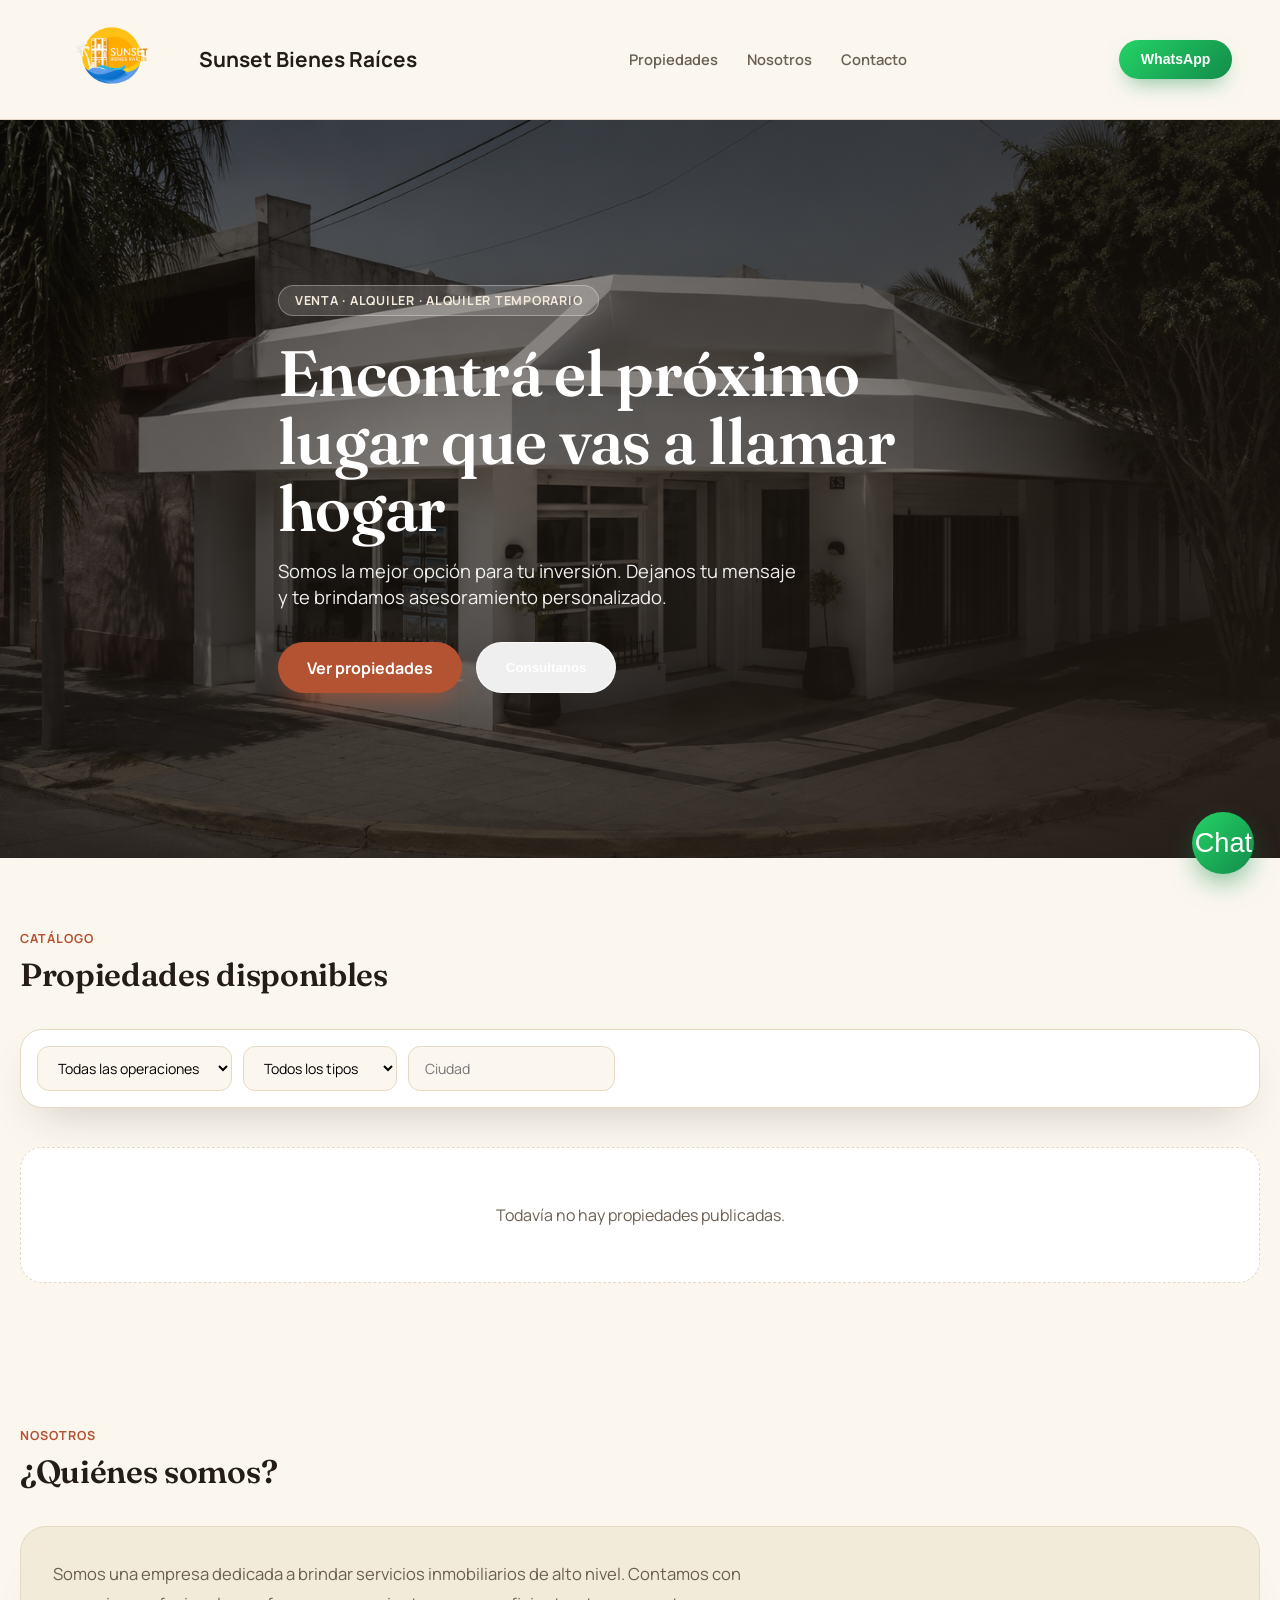
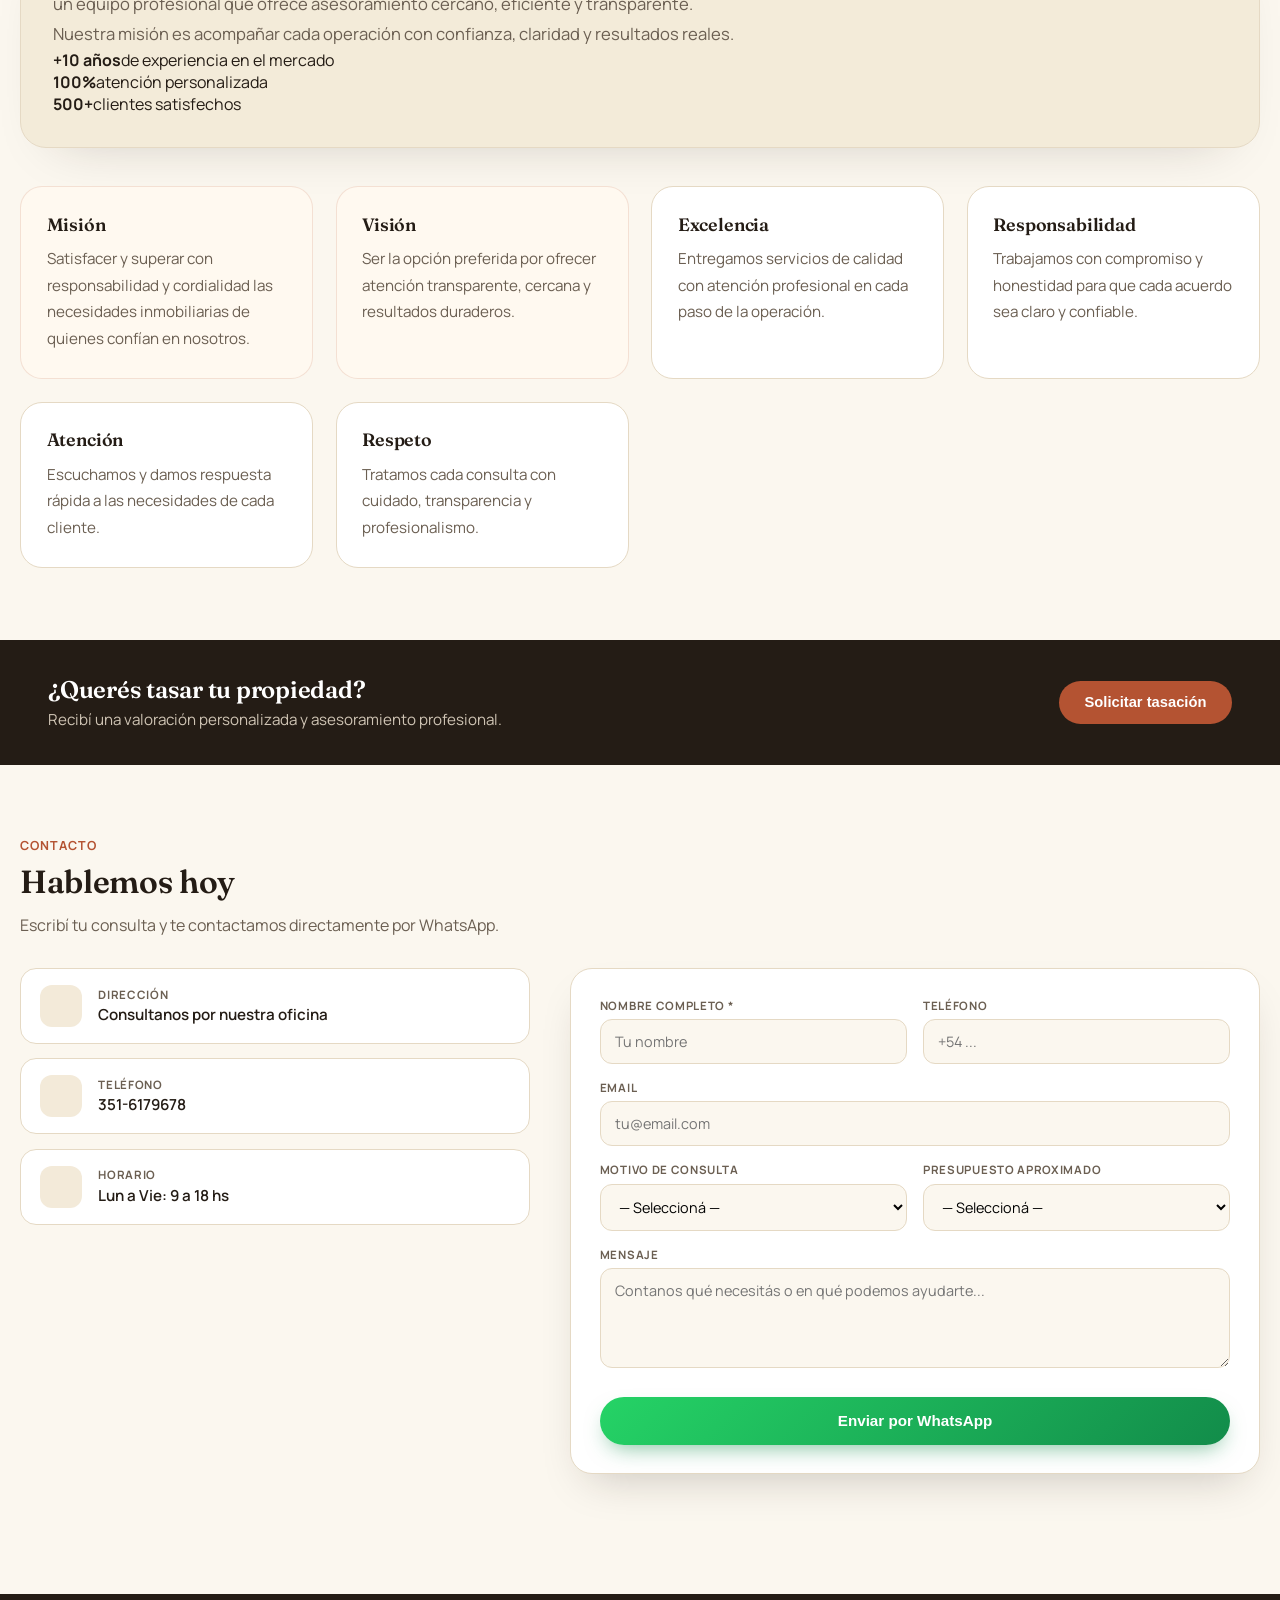
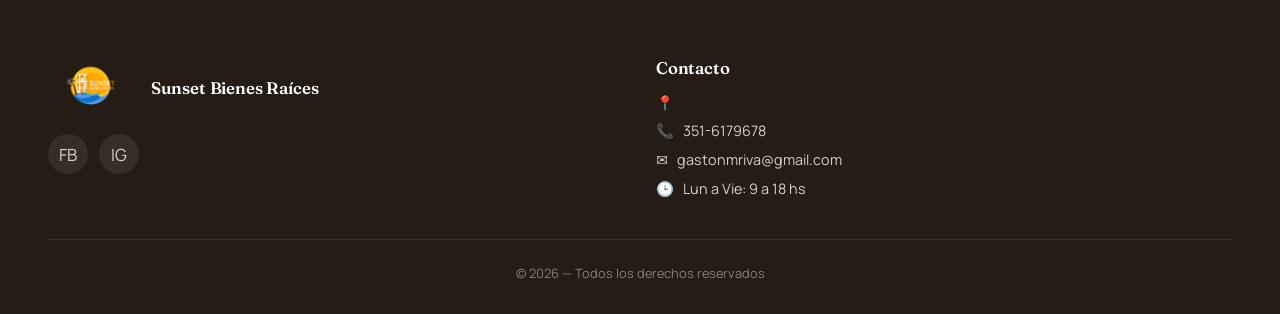
==== sitio-web.html @ fa3ca887 "feat: CRM inmobiliario completo - Sistema Ocampos Co-Authored-By: Claude Sonnet 4.6 <noreply@anthrop" ====
<!DOCTYPE html>
<html lang="es">
<head>
<meta charset="UTF-8">
<meta name="viewport" content="width=device-width, initial-scale=1.0">
<title>Inmobiliaria</title>
<link rel="preconnect" href="https://fonts.googleapis.com">
<link href="https://fonts.googleapis.com/css2?family=Fraunces:opsz,wght@9..144,500;9..144,600;9..144,700&family=Manrope:wght@400;500;600;700;800&display=swap" rel="stylesheet">
<style>
  :root {
    --clay: #b45332;
    --clay-dark: #8f3e23;
    --sand: #f3ead9;
    --sand-deep: #e7d9bf;
    --ink: #241c15;
    --ink-soft: #6b5f52;
    --line: #e5d9c4;
    --bg: #fbf7ef;
    --surface: #ffffff;
    --olive: #556b4f;
    --r: 22px;
    --shadow: 0 20px 45px -20px rgba(36,28,21,.25);
  }
  * { box-sizing: border-box; }
  body { margin: 0; font-family: 'Manrope', system-ui, sans-serif; color: var(--ink); background: var(--bg); }
  h1, h2, h3, h4 { font-family: 'Fraunces', 'Manrope', serif; font-weight: 600; letter-spacing: -.01em; }
  a { color: inherit; text-decoration: none; }
  img { max-width: 100%; display: block; }
  .container { max-width: 1240px; margin: 0 auto; padding: 0 1.75rem; }
  ::selection { background: var(--clay); color: #fff; }

  /* Header */
  .site-header { position: sticky; top: 0; z-index: 30; background: rgba(251,247,239,.92); backdrop-filter: blur(10px); border-bottom: 1px solid var(--line); }
  .site-header .container { display: flex; align-items: center; justify-content: space-between; padding: .9rem 1.75rem; }
  .site-logo { display: flex; align-items: center; gap: 1rem; font-weight: 700; font-size: 1.3rem; }
  .site-logo img { height: 90px; width: auto; max-width: 180px; object-fit: contain; }
  .nav-links { display: flex; gap: 1.8rem; font-weight: 600; font-size: .92rem; color: var(--ink-soft); }
  .nav-links a:hover { color: var(--clay); }
  .btn-whatsapp { display: inline-flex; align-items: center; gap: .5rem; background: linear-gradient(135deg,#25d366,#128c4a); color: #fff; padding: .7rem 1.35rem; border-radius: 999px; font-weight: 700; cursor: pointer; border: none; font-size: .88rem; box-shadow: 0 10px 22px -8px rgba(18,140,74,.55); transition: transform .15s; }
  .btn-whatsapp:hover { transform: translateY(-2px); }

  /* Hero */
  .hero { position: relative; min-height: 82vh; background-size: cover; background-position: center; display: flex; align-items: center; overflow: hidden; }
  .hero::after { content: ''; position: absolute; inset: 0; background: linear-gradient(160deg, rgba(36,28,21,.25) 0%, rgba(36,28,21,.55) 60%, rgba(36,28,21,.88) 100%); }
  .hero-content { position: relative; z-index: 1; color: #fff; padding: 2rem 1.75rem; width: 100%; margin: 0 auto; max-width: 780px; }
  .hero-eyebrow { display: inline-flex; align-items: center; background: rgba(255,255,255,.14); border: 1px solid rgba(255,255,255,.3); color: #f3ead9; padding: .4rem 1rem; border-radius: 999px; font-size: .78rem; font-weight: 700; letter-spacing: .06em; text-transform: uppercase; margin-bottom: 1.4rem; }
  .hero-content h1 { font-size: clamp(2.4rem, 5.5vw, 4rem); margin: 0 0 1rem; font-weight: 600; line-height: 1.06; }
  .hero-content p { font-size: 1.15rem; opacity: .92; margin: 0 0 2rem; max-width: 520px; }
  .hero-actions { display: flex; gap: .9rem; flex-wrap: wrap; }
  .btn-primary { display: inline-flex; align-items: center; gap: .5rem; background: var(--clay); color: #fff; padding: .9rem 1.8rem; border-radius: 999px; font-weight: 700; box-shadow: 0 14px 28px -10px rgba(180,83,50,.7); }
  .btn-primary:hover { background: var(--clay-dark); }
  .btn-outline { display: inline-flex; align-items: center; gap: .5rem; border: 1.5px solid rgba(255,255,255,.7); color: #fff; padding: .9rem 1.8rem; border-radius: 999px; font-weight: 700; }

  /* Sections */
  .section { padding: 4.5rem 0; }
  .section-title { display: flex; align-items: flex-end; justify-content: space-between; margin-bottom: 2.2rem; flex-wrap: wrap; gap: .5rem; }
  .section-title .eyebrow { color: var(--clay); font-weight: 700; font-size: .78rem; letter-spacing: .08em; text-transform: uppercase; display: block; margin-bottom: .5rem; }
  .section-title h2 { font-size: 2rem; margin: 0; }

  /* Filters */
  .filters { display: flex; gap: .7rem; flex-wrap: wrap; margin-bottom: 2.4rem; background: var(--surface); border: 1px solid var(--line); padding: 1rem; border-radius: var(--r); box-shadow: var(--shadow); }
  .filters select, .filters input { padding: .7rem 1rem; border-radius: 12px; border: 1px solid var(--line); font-size: .88rem; background: var(--bg); font-family: inherit; }
  .filters select:focus, .filters input:focus { outline: none; border-color: var(--clay); background: #fff; }

  /* Property grid */
  .prop-grid { display: grid; grid-template-columns: repeat(auto-fill, minmax(290px, 1fr)); gap: 1.8rem; }
  .prop-card { background: var(--surface); border: 1px solid var(--line); border-radius: var(--r); overflow: hidden; cursor: pointer; transition: box-shadow .25s, transform .25s; }
  .prop-card:hover { box-shadow: var(--shadow); transform: translateY(-6px); }
  .prop-card-img { position: relative; height: 200px; background-size: cover; background-position: center; background-color: var(--sand-deep); }
  .prop-card-badge { position: absolute; top: .8rem; left: .8rem; background: rgba(36,28,21,.85); color: #fff; font-size: .7rem; font-weight: 700; padding: .35rem .8rem; border-radius: 999px; letter-spacing: .03em; }
  .prop-card-body { padding: 1.2rem 1.3rem 1.4rem; }
  .prop-card-tipo { font-size: .72rem; text-transform: uppercase; letter-spacing: .06em; color: var(--olive); font-weight: 700; }
  .prop-card-body h3 { margin: .4rem 0 .3rem; font-size: 1.15rem; font-weight: 600; }
  .prop-card-ubi { margin: 0 0 .8rem; color: var(--ink-soft); font-size: .85rem; }
  .prop-card-meta { display: flex; gap: 1rem; font-size: .8rem; color: var(--ink-soft); margin-bottom: .9rem; padding-bottom: .9rem; border-bottom: 1px dashed var(--line); }
  .prop-card-precio { font-weight: 800; color: var(--ink); font-size: 1.1rem; }
  .empty-state { text-align: center; padding: 3.5rem 1rem; color: var(--ink-soft); grid-column: 1/-1; background: var(--surface); border-radius: var(--r); border: 1px dashed var(--line); }

  /* Footer */
  .site-footer { background: var(--ink); color: #d8cfc2; padding: 4rem 0 2rem; margin-top: 3rem; }
  .site-footer h4 { color: #fff; margin: 0 0 .9rem; font-size: 1.05rem; }
  .footer-grid { display: grid; grid-template-columns: repeat(auto-fit, minmax(220px, 1fr)); gap: 2rem; padding-bottom: 2rem; border-bottom: 1px solid rgba(255,255,255,.1); }
  .footer-logo { display: flex; align-items: center; gap: .8rem; margin-bottom: .9rem; }
  .footer-logo img { height: 60px; width: auto; max-width: 140px; object-fit: contain; }
  .footer-bottom { padding-top: 1.5rem; text-align: center; font-size: .8rem; color: #8a7f70; }

  /* WhatsApp float */
  .wa-float { position: fixed; bottom: 1.6rem; right: 1.6rem; z-index: 40; background: linear-gradient(135deg,#25d366,#128c4a); color: #fff; width: 62px; height: 62px; border-radius: 50%; display: flex; align-items: center; justify-content: center; box-shadow: 0 12px 28px -6px rgba(18,140,74,.6); font-size: 1.7rem; border: none; cursor: pointer; }

  /* Property detail "page" section */
  .detail-overlay { position: fixed; inset: 0; background: var(--bg); z-index: 50; overflow-y: auto; display: none; }
  .detail-overlay.open { display: block; }
  .detail-topbar { position: sticky; top: 0; z-index: 2; background: rgba(251,247,239,.95); backdrop-filter: blur(10px); border-bottom: 1px solid var(--line); }
  .detail-topbar .container { display: flex; align-items: center; justify-content: space-between; padding: .9rem 1.75rem; }
  .btn-back { display: inline-flex; align-items: center; gap: .5rem; font-weight: 700; color: var(--ink); cursor: pointer; border: none; background: none; font-size: .95rem; }
  .detail-carousel { position: relative; width: 100%; height: 58vh; min-height: 420px; background: var(--ink); overflow: hidden; }
  .detail-carousel-bg { position: absolute; inset: 0; background-size: cover; background-position: center; filter: blur(28px) brightness(.55) saturate(1.1); transform: scale(1.15); transition: background-image .2s; }
  .detail-hero-img { position: relative; z-index: 1; width: 100%; height: 100%; object-fit: contain; background: transparent; }
  .carousel-arrow { position: absolute; top: 50%; transform: translateY(-50%); z-index: 2; width: 48px; height: 48px; border-radius: 50%; background: rgba(255,255,255,.9); border: none; cursor: pointer; font-size: 1.3rem; color: var(--ink); display: flex; align-items: center; justify-content: center; box-shadow: 0 8px 20px -6px rgba(0,0,0,.4); transition: background .15s, transform .15s; }
  .carousel-arrow:hover { background: #fff; transform: translateY(-50%) scale(1.08); }
  .carousel-arrow.prev { left: 1.2rem; }
  .carousel-arrow.next { right: 1.2rem; }
  .carousel-counter { position: absolute; bottom: 1rem; right: 1.2rem; z-index: 2; background: rgba(36,28,21,.65); color: #fff; font-size: .8rem; font-weight: 600; padding: .35rem .8rem; border-radius: 999px; }
  .detail-gallery { display: grid; grid-template-columns: repeat(auto-fill, minmax(120px, 1fr)); gap: .6rem; margin: 1.2rem 0 0; }
  .detail-gallery img { height: 90px; width: 100%; object-fit: cover; border-radius: 12px; cursor: pointer; border: 2px solid transparent; opacity: .75; transition: opacity .15s, border-color .15s; }
  .detail-gallery img:hover { opacity: 1; }
  .detail-gallery img.active { border-color: var(--clay); opacity: 1; }
  .detail-layout { display: grid; grid-template-columns: 1.6fr 1fr; gap: 2.4rem; padding: 2.5rem 0; align-items: start; }
  .detail-tipo { font-size: .78rem; text-transform: uppercase; letter-spacing: .08em; color: var(--olive); font-weight: 700; }
  .detail-layout h1 { font-size: 2.1rem; margin: .4rem 0 .3rem; }
  .detail-ubi { color: var(--ink-soft); font-size: 1rem; margin: 0 0 1.3rem; }
  .detail-meta { display: flex; gap: 1.5rem; flex-wrap: wrap; margin-bottom: 1.6rem; }
  .detail-meta div { background: var(--surface); border: 1px solid var(--line); border-radius: 14px; padding: .8rem 1.2rem; font-size: .85rem; color: var(--ink-soft); text-align: center; min-width: 90px; }
  .detail-meta b { display: block; font-size: 1.15rem; color: var(--ink); font-family: 'Fraunces', serif; }
  .detail-desc { line-height: 1.75; color: var(--ink-soft); font-size: 1rem; margin-bottom: 2rem; }
  .amen-grid { display: grid; grid-template-columns: repeat(auto-fill, minmax(160px, 1fr)); gap: .7rem; margin-bottom: 2rem; }
  .amen-grid span { display: flex; align-items: center; gap: .5rem; font-size: .88rem; color: var(--ink); background: var(--sand); border-radius: 10px; padding: .55rem .8rem; }
  .detail-map { border-radius: var(--r); overflow: hidden; border: 1px solid var(--line); box-shadow: var(--shadow); margin-top: 1rem; }
  .detail-map iframe { width: 100%; height: 340px; border: 0; display: block; }
  .detail-side { position: sticky; top: 5.5rem; background: var(--surface); border: 1px solid var(--line); border-radius: var(--r); padding: 1.8rem; box-shadow: var(--shadow); }
  .detail-precio { font-size: 1.9rem; font-weight: 800; font-family: 'Fraunces', serif; margin: 0 0 .3rem; color: var(--ink); }
  .detail-precio-tag { color: var(--ink-soft); font-size: .9rem; margin-bottom: 1.3rem; }
  .detail-side .btn-whatsapp { width: 100%; justify-content: center; padding: .95rem; font-size: .95rem; margin-bottom: .8rem; }
  .detail-side-note { font-size: .8rem; color: var(--ink-soft); text-align: center; }

  @media (max-width: 900px) {
    .detail-layout { grid-template-columns: 1fr; }
    .detail-side { position: static; }
  }
  @media (max-width: 720px) {
    .nav-links { display: none; }
    .filters { flex-direction: column; }
    .filters select, .filters input { width: 100%; }
  }

  /* CTA tasación */
  .cta-tasacion { background: var(--ink); color: #fff; padding: 2.2rem 0; }
  .cta-tasacion .container { display: flex; align-items: center; justify-content: space-between; gap: 1.5rem; flex-wrap: wrap; }
  .cta-tasacion h3 { margin: 0 0 .3rem; font-size: 1.5rem; }
  .cta-tasacion p { margin: 0; color: #cfc4b4; font-size: .95rem; }
  .btn-cta { display: inline-flex; align-items: center; gap: .6rem; background: var(--clay); color: #fff; padding: .85rem 1.6rem; border-radius: 999px; font-weight: 700; border: none; cursor: pointer; font-size: .92rem; white-space: nowrap; transition: transform .15s, background .15s; }
  .btn-cta:hover { background: var(--clay-dark); transform: translateY(-2px); }

  /* Contact */
  .contact-layout { display: grid; grid-template-columns: .85fr 1.15fr; gap: 2.5rem; align-items: start; }
  .contact-info-card { display: flex; align-items: center; gap: 1rem; background: var(--surface); border: 1px solid var(--line); border-radius: 16px; padding: 1rem 1.2rem; margin-bottom: .9rem; }
  .contact-info-card .icon { width: 42px; height: 42px; border-radius: 12px; background: var(--sand); display: flex; align-items: center; justify-content: center; font-size: 1.1rem; flex-shrink: 0; }
  .contact-info-card .label { font-size: .72rem; letter-spacing: .06em; text-transform: uppercase; color: var(--ink-soft); font-weight: 700; margin-bottom: .15rem; }
  .contact-info-card .value { font-weight: 600; font-size: .95rem; }
  .contact-form { background: var(--surface); border: 1px solid var(--line); border-radius: var(--r); padding: 1.8rem; box-shadow: var(--shadow); }
  .contact-form-grid { display: grid; grid-template-columns: 1fr 1fr; gap: 1rem; margin-bottom: 1rem; }
  .contact-form-grid.full, .contact-form .form-field.full { grid-column: 1 / -1; }
  .form-field label { display: block; font-size: .72rem; letter-spacing: .06em; text-transform: uppercase; color: var(--ink-soft); font-weight: 700; margin-bottom: .4rem; }
  .form-field input, .form-field select, .form-field textarea { width: 100%; padding: .75rem .9rem; border-radius: 12px; border: 1px solid var(--line); font-size: .9rem; font-family: inherit; background: var(--bg); }
  .form-field input:focus, .form-field select:focus, .form-field textarea:focus { outline: none; border-color: var(--clay); background: #fff; }
  .form-field textarea { resize: vertical; min-height: 100px; }
  .contact-form .btn-whatsapp { width: 100%; justify-content: center; padding: .95rem; font-size: .95rem; margin-top: .3rem; }

  @media (max-width: 860px) {
    .contact-layout { grid-template-columns: 1fr; }
    .contact-form-grid { grid-template-columns: 1fr; }
  }

  /* Nosotros */
  .nosotros-panel { background: rgba(243,234,217,.95); border: 1px solid var(--line); border-radius: calc(var(--r) + 4px); padding: 2rem; box-shadow: 0 26px 55px -38px rgba(36,28,21,.25); margin-bottom: 2.4rem; }
  .nosotros-intro { max-width: 700px; color: var(--ink-soft); font-size: 1.04rem; line-height: 1.8; margin: 0; }
  .valores-grid { display: grid; grid-template-columns: repeat(auto-fit, minmax(240px, 1fr)); gap: 1.4rem; }
  .valor-card { background: var(--surface); border: 1px solid var(--line); border-radius: var(--r); padding: 1.6rem; transition: transform .25s, box-shadow .25s, border-color .25s; }
  .valor-card:hover { transform: translateY(-5px); box-shadow: 0 22px 40px -24px rgba(36,28,21,.18); border-color: rgba(180,83,50,.22); }
  .valor-card .valor-icon { display: none; }
  .valor-card h4 { margin: 0 0 .65rem; font-size: 1.12rem; }
  .valor-card p { margin: 0; color: var(--ink-soft); font-size: .95rem; line-height: 1.75; }
  .valor-card.mv { background: #fff9f0; border-color: rgba(180,83,50,.15); }

  /* Footer extras */
  .footer-social { display: flex; gap: .7rem; margin-top: 1rem; }
  .footer-social a { width: 40px; height: 40px; border-radius: 50%; background: rgba(255,255,255,.08); display: flex; align-items: center; justify-content: center; font-size: 1.05rem; transition: background .15s, transform .15s; }
  .footer-social a:hover { background: var(--clay); transform: translateY(-2px); }
  .footer-contact-line { display: flex; align-items: center; gap: .55rem; font-size: .9rem; margin: 0 0 .6rem; }
</style>
</head>
<body>

<header class="site-header">
  <div class="container">
    <div class="site-logo"><img id="siteLogo" src="img/logo/logo.png" alt="Logo"><span id="siteNombre">Sunset Bienes Raíces</span></div>
    <nav class="nav-links">
      <a href="#propiedades">Propiedades</a>
      <a href="#nosotros">Nosotros</a>
      <a href="#contacto">Contacto</a>
    </nav>
    <button class="btn-whatsapp" id="btnWhatsappHeader">WhatsApp</button>
  </div>
</header>

<section class="hero" id="hero" style="background-image:url('img/banner/banner.png')">
  <div class="hero-content">
    <span class="hero-eyebrow">Venta · Alquiler · Alquiler temporario</span>
    <h1>Encontrá el próximo lugar que vas a llamar hogar</h1>
    <p id="siteDescripcion">Somos la mejor opción para tu inversión. Dejanos tu mensaje y te brindamos asesoramiento personalizado.</p>
    <div class="hero-actions">
      <a href="#propiedades" class="btn-primary">Ver propiedades</a>
      <button class="btn-outline" id="btnWhatsappHero" style="cursor:pointer">Consultanos</button>
    </div>
  </div>
</section>

<section class="section container" id="propiedades">
  <div class="section-title">
    <div><span class="eyebrow">Catálogo</span><h2>Propiedades disponibles</h2></div>
  </div>

  <form class="filters" id="filtros">
    <select name="operacion">
      <option value="">Todas las operaciones</option>
      <option value="Alquiler">Alquiler</option>
      <option value="Venta">Venta</option>
      <option value="Alquiler temporario">Alquiler temporario</option>
    </select>
    <select name="tipo">
      <option value="">Todos los tipos</option>
      <option>Departamento</option><option>Casa</option><option>PH</option>
      <option>Local comercial</option><option>Terreno</option><option>Oficina</option>
      <option>Cochera</option><option>Campo</option>
    </select>
    <input name="ciudad" placeholder="Ciudad">
  </form>

  <div id="listado" class="prop-grid"></div>
</section>

<section class="section container" id="nosotros">
  <div class="section-title">
    <div><span class="eyebrow">Nosotros</span><h2>¿Quiénes somos?</h2></div>
  </div>

  <div class="nosotros-panel">
    <p class="nosotros-intro">Somos una empresa dedicada a brindar servicios inmobiliarios de alto nivel. Contamos con un equipo profesional que ofrece asesoramiento cercano, eficiente y transparente. Nuestra misión es acompañar cada operación con confianza, claridad y resultados reales.</p>
    <div class="nosotros-stats">
      <div><strong>+10 años</strong><span>de experiencia en el mercado</span></div>
      <div><strong>100%</strong><span>atención personalizada</span></div>
      <div><strong>500+</strong><span>clientes satisfechos</span></div>
    </div>
  </div>

  <div class="valores-grid">
    <div class="valor-card mv">
      <div class="valor-icon"></div>
      <h4>Misión</h4>
      <p>Satisfacer y superar con responsabilidad y cordialidad las necesidades inmobiliarias de quienes confían en nosotros.</p>
    </div>
    <div class="valor-card mv">
      <div class="valor-icon"></div>
      <h4>Visión</h4>
      <p>Ser la opción preferida por ofrecer atención transparente, cercana y resultados duraderos.</p>
    </div>
    <div class="valor-card">
      <div class="valor-icon"></div>
      <h4>Excelencia</h4>
      <p>Entregamos servicios de calidad con atención profesional en cada paso de la operación.</p>
    </div>
    <div class="valor-card">
      <div class="valor-icon"></div>
      <h4>Responsabilidad</h4>
      <p>Trabajamos con compromiso y honestidad para que cada acuerdo sea claro y confiable.</p>
    </div>
    <div class="valor-card">
      <div class="valor-icon"></div>
      <h4>Atención</h4>
      <p>Escuchamos y damos respuesta rápida a las necesidades de cada cliente.</p>
    </div>
    <div class="valor-card">
      <div class="valor-icon"></div>
      <h4>Respeto</h4>
      <p>Tratamos cada consulta con cuidado, transparencia y profesionalismo.</p>
    </div>
  </div>
</section>

<section class="cta-tasacion">
  <div class="container">
    <div>
      <h3>¿Querés tasar tu propiedad?</h3>
      <p>Recibí una valoración personalizada y asesoramiento profesional.</p>
    </div>
    <button class="btn-cta" id="btnCtaTasacion">Solicitar tasación</button>
  </div>
</section>

<section class="section container" id="contactoForm">
  <div class="section-title">
    <div><span class="eyebrow">Contacto</span><h2>Hablemos hoy</h2></div>
  </div>
  <p style="color:var(--ink-soft);margin-top:-1.4rem;margin-bottom:2rem">Escribí tu consulta y te contactamos directamente por WhatsApp.</p>

  <div class="contact-layout">
    <div>
      <div class="contact-info-card">
        <div class="icon"></div>
        <div><div class="label">Dirección</div><div class="value" id="contactDireccion">—</div></div>
      </div>
      <div class="contact-info-card">
        <div class="icon"></div>
        <div><div class="label">Teléfono</div><div class="value" id="contactTelefono">—</div></div>
      </div>
      <div class="contact-info-card">
        <div class="icon"></div>
        <div><div class="label">Horario</div><div class="value" id="contactHorario">Lun a Vie: 9 a 18 hs</div></div>
      </div>
    </div>

    <form class="contact-form" id="contactForm">
      <div class="contact-form-grid">
        <div class="form-field"><label>Nombre completo *</label><input name="nombre" required placeholder="Tu nombre"></div>
        <div class="form-field"><label>Teléfono</label><input name="telefono" placeholder="+54 ..."></div>
      </div>
      <div class="contact-form-grid">
        <div class="form-field full"><label>Email</label><input type="email" name="email" placeholder="tu@email.com"></div>
      </div>
      <div class="contact-form-grid">
        <div class="form-field">
          <label>Motivo de consulta</label>
          <select name="motivo">
            <option value="">— Seleccioná —</option>
            <option>Quiero comprar una propiedad</option>
            <option>Quiero alquilar una propiedad</option>
            <option>Quiero vender mi propiedad</option>
            <option>Necesito una tasación</option>
            <option>Otra consulta</option>
          </select>
        </div>
        <div class="form-field">
          <label>Presupuesto aproximado</label>
          <select name="presupuesto">
            <option value="">— Seleccioná —</option>
            <option>Hasta US$ 50.000</option>
            <option>US$ 50.000 - 100.000</option>
            <option>US$ 100.000 - 200.000</option>
            <option>Más de US$ 200.000</option>
            <option>A convenir</option>
          </select>
        </div>
      </div>
      <div class="form-field full" style="margin-bottom:1.2rem">
        <label>Mensaje</label>
        <textarea name="mensaje" placeholder="Contanos qué necesitás o en qué podemos ayudarte..."></textarea>
      </div>
      <button type="submit" class="btn-whatsapp">Enviar por WhatsApp</button>
    </form>
  </div>
</section>

<footer class="site-footer" id="contacto">
  <div class="container">
    <div class="footer-grid">
      <div>
        <div class="footer-logo"><img id="footerLogo" src="img/logo/logo.png" alt="Logo"><h4 id="footerNombre" style="margin:0">Sunset Bienes Raíces</h4></div>
        <p id="footerDescripcion" style="font-size:.9rem;line-height:1.6"></p>
        <div class="footer-social">
          <a href="https://www.facebook.com/sunsetmiramar/" target="_blank" rel="noopener" aria-label="Facebook">FB</a>
          <a href="https://www.instagram.com/sunsetmiramar/" target="_blank" rel="noopener" aria-label="Instagram">IG</a>
        </div>
      </div>
      <div>
        <h4>Contacto</h4>
        <p class="footer-contact-line">📍 <span id="footerDireccion"></span></p>
        <p class="footer-contact-line">📞 <span id="footerTelefono">351-6179678</span></p>
        <p class="footer-contact-line">✉️ <span id="footerEmail">gastonmriva@gmail.com</span></p>
        <p class="footer-contact-line">🕒 <span id="footerHorario">Lun a Vie: 9 a 18 hs</span></p>
      </div>
    </div>
    <div class="footer-bottom">© <span id="footerAnio"></span> — Todos los derechos reservados</div>
  </div>
</footer>

<button class="wa-float" id="btnWhatsappFloat">Chat</button>

<!-- Sección de detalle de propiedad (se abre como "página" aparte) -->
<div class="detail-overlay" id="detailOverlay">
  <div class="detail-topbar">
    <div class="container">
      <button class="btn-back" id="btnBackDetail">← Volver al catálogo</button>
    </div>
  </div>
  <div id="detailContenido"></div>
</div>

<script>
/* ============================================================
   Este archivo lee directamente el localStorage del CRM
   (misma clave que usa js/data.js) para mostrar las propiedades.
   No necesita backend: sólo abrirlo desde el mismo servidor/
   dominio que usás para el CRM. Las imágenes por defecto (logo
   y banner) viven en la carpeta img/; si desde Administración
   se sube otra imagen, esa reemplaza a la de la carpeta.
   ============================================================ */

const CRM_KEY = 'inmocrm_v1';
const SETTINGS_KEY = 'inmocrm_site_settings';

function leerDB() {
  try { return JSON.parse(localStorage.getItem(CRM_KEY)) || {}; }
  catch { return {}; }
}
function leerSettings() {
  try { return JSON.parse(localStorage.getItem(SETTINGS_KEY)) || {}; }
  catch { return {}; }
}

function getPropiedadesPublicadas() {
  const db = leerDB();
  return (db.propiedades || []).filter(p =>
    p.publicadoWeb !== false && p.estado !== 'vendida' && p.estado !== 'alquilada'
  );
}

function money(valor, moneda) {
  if (!valor) return null;
  const simbolo = moneda === 'USD' ? 'US$' : '$';
  return `${simbolo} ${Number(valor).toLocaleString('es-AR')}`;
}
function precioPrincipal(p) {
  if (p.precioVenta) return `${money(p.precioVenta, p.monedaVenta)} · Venta`;
  if (p.precioAlquiler) return `${money(p.precioAlquiler, p.monedaAlquiler)} · Alquiler`;
  return 'Consultar precio';
}
function whatsappLink(numero, mensaje) {
  const digits = String(numero || '').replace(/[^\d]/g, '');
  const full = digits.startsWith('54') ? digits : `549${digits}`;
  return `https://wa.me/${full}?text=${encodeURIComponent(mensaje)}`;
}
function mapsEmbedSrc(url) {
  if (!url) return '';
  // Si ya es un link de embebido, se usa tal cual; si no, se arma un embed de búsqueda a partir de la URL/dirección.
  if (url.includes('/embed')) return url;
  return `https://www.google.com/maps?q=${encodeURIComponent(url)}&output=embed`;
}

function aplicarSettings() {
  const s = leerSettings();
  document.title = s.nombreEmpresa || 'Sunset Bienes Raíces';
  document.getElementById('siteNombre').textContent = s.nombreEmpresa || 'Sunset Bienes Raíces';
  document.getElementById('footerNombre').textContent = s.nombreEmpresa || 'Sunset Bienes Raíces';
  if (s.logo) { document.getElementById('siteLogo').src = s.logo; document.getElementById('footerLogo').src = s.logo; }
  if (s.banner) document.getElementById('hero').style.backgroundImage = `url('${s.banner}')`;
  document.getElementById('siteDescripcion').textContent = s.descripcion || 'Somos la mejor opción para tu inversión. Dejanos tu mensaje y te brindamos asesoramiento personalizado.';
  document.getElementById('footerDescripcion').textContent = s.descripcion || '';
  document.getElementById('footerDireccion').textContent = s.direccion || '';
  document.getElementById('footerTelefono').textContent = s.telefono || '351-6179678';
  document.getElementById('footerAnio').textContent = new Date().getFullYear();
  document.getElementById('contactDireccion').textContent = s.direccion || 'Consultanos por nuestra oficina';
  document.getElementById('contactTelefono').textContent = s.telefono || '351-6179678';
  if (s.horario) { document.getElementById('contactHorario').textContent = s.horario; document.getElementById('footerHorario').textContent = s.horario; }
  if (s.email) document.getElementById('footerEmail').textContent = s.email;

  const numero = s.whatsapp || s.telefono || '351-6179678';
  const link = () => whatsappLink(numero, 'Hola! Quiero más información.');
  document.getElementById('btnWhatsappHeader').onclick = () => window.open(link(), '_blank');
  document.getElementById('btnWhatsappFloat').onclick = () => window.open(link(), '_blank');
  document.getElementById('btnWhatsappHero').onclick = () => window.open(link(), '_blank');

  document.getElementById('btnCtaTasacion').onclick = () => {
    document.getElementById('contactForm').querySelector('[name="motivo"]').value = 'Necesito una tasación';
    document.getElementById('contactoForm').scrollIntoView({ behavior: 'smooth' });
  };

  document.getElementById('contactForm').addEventListener('submit', (e) => {
    e.preventDefault();
    const fd = new FormData(e.target);
    const d = Object.fromEntries(fd.entries());
    if (!d.nombre?.trim()) { e.target.nombre.focus(); return; }
    const partes = [
      `Hola! Soy ${d.nombre}.`,
      d.motivo && `Motivo: ${d.motivo}.`,
      d.presupuesto && `Presupuesto aproximado: ${d.presupuesto}.`,
      d.mensaje && `Mensaje: ${d.mensaje}`,
      d.telefono && `Mi teléfono: ${d.telefono}.`,
      d.email && `Mi email: ${d.email}.`
    ].filter(Boolean).join(' ');
    window.open(whatsappLink(numero, partes), '_blank');
  });
}

function propiedadCardHTML(p) {
  const foto = (p.fotos && p.fotos[0]) || 'img/banner/banner.png';
  return `
    <div class="prop-card" data-id="${p.id}">
      <div class="prop-card-img" style="background-image:url('${foto}')">
        <span class="prop-card-badge">${p.operacion || 'Consultar'}</span>
      </div>
      <div class="prop-card-body">
        <span class="prop-card-tipo">${p.tipo || ''}</span>
        <h3>${p.direccion || 'Propiedad'}</h3>
        <p class="prop-card-ubi">${[p.barrio, p.ciudad].filter(Boolean).join(', ')}</p>
        <div class="prop-card-meta">
          ${p.ambientes ? `<span>${p.ambientes} amb.</span>` : ''}
          ${p.banos ? `<span>${p.banos} baño${p.banos > 1 ? 's' : ''}</span>` : ''}
          ${p.m2 ? `<span>${p.m2} m²</span>` : ''}
        </div>
        <div class="prop-card-precio">${precioPrincipal(p)}</div>
      </div>
    </div>`;
}

function abrirDetalle(p) {
  const s = leerSettings();
  const fotos = (p.fotos && p.fotos.length) ? p.fotos : ['img/banner/banner.png'];
  const mensaje = `Hola! Me interesa la propiedad "${p.direccion}"`;
  const mapaHTML = p.mapsUrl ? `
      <div class="detail-map">
        <iframe src="${mapaHTML_src(p.mapsUrl)}" loading="lazy" referrerpolicy="no-referrer-when-downgrade"></iframe>
      </div>` : '';

  document.getElementById('detailContenido').innerHTML = `
    <div class="detail-carousel">
      <div class="detail-carousel-bg" id="detailBg" style="background-image:url('${fotos[0]}')"></div>
      <img class="detail-hero-img" id="detailMainImg" src="${fotos[0]}" alt="">
      ${fotos.length > 1 ? `
        <button class="carousel-arrow prev" id="btnPrevFoto" aria-label="Anterior">‹</button>
        <button class="carousel-arrow next" id="btnNextFoto" aria-label="Siguiente">›</button>
        <span class="carousel-counter" id="fotoCounter">1 / ${fotos.length}</span>` : ''}
    </div>
    <div class="container">
      ${fotos.length > 1 ? `<div class="detail-gallery">${fotos.map((f, i) => `<img src="${f}" data-i="${i}" class="${i === 0 ? 'active' : ''}">`).join('')}</div>` : ''}
      <div class="detail-layout">
        <div>
          <span class="detail-tipo">${p.tipo || ''} · ${p.operacion || ''}</span>
          <h1>${p.direccion || ''}</h1>
          <p class="detail-ubi">📍 ${[p.barrio, p.ciudad, p.provincia].filter(Boolean).join(', ')}</p>

          <div class="detail-meta">
            ${p.ambientes ? `<div><b>${p.ambientes}</b>Ambientes</div>` : ''}
            ${p.banos ? `<div><b>${p.banos}</b>Baño${p.banos > 1 ? 's' : ''}</div>` : ''}
            ${p.m2 ? `<div><b>${p.m2}</b>m² totales</div>` : ''}
            ${p.m2Cubiertos ? `<div><b>${p.m2Cubiertos}</b>m² cubiertos</div>` : ''}
            ${p.antiguedad ? `<div><b>${p.antiguedad}</b>Años</div>` : ''}
          </div>

          <p class="detail-desc">${(p.descripcion || '').replace(/\n/g, '<br>') || 'Consultanos por más información sobre esta propiedad.'}</p>

          ${p.amenities && p.amenities.length ? `<div class="amen-grid">${p.amenities.map(a => `<span>✓ ${a}</span>`).join('')}</div>` : ''}

          ${mapaHTML}
        </div>

        <aside class="detail-side">
          <div class="detail-precio">${precioPrincipal(p)}</div>
          <div class="detail-precio-tag">${p.expensas ? `+ Expensas ${money(p.expensas)}` : 'Consultanos por financiación y disponibilidad'}</div>
          <a class="btn-whatsapp" target="_blank" rel="noopener"
             href="${whatsappLink(s.whatsapp || s.telefono || '351-6179678', mensaje)}">💬 Consultar por WhatsApp</a>
          <div class="detail-side-note">Te respondemos a la brevedad con toda la información.</div>
        </aside>
      </div>
    </div>`;

  let fotoIdx = 0;
  const mainImg = document.getElementById('detailMainImg');
  const bgImg = document.getElementById('detailBg');
  const counter = document.getElementById('fotoCounter');
  const thumbs = document.querySelectorAll('.detail-gallery img');

  function mostrarFoto(i) {
    fotoIdx = (i + fotos.length) % fotos.length;
    mainImg.src = fotos[fotoIdx];
    bgImg.style.backgroundImage = `url('${fotos[fotoIdx]}')`;
    if (counter) counter.textContent = `${fotoIdx + 1} / ${fotos.length}`;
    thumbs.forEach(t => t.classList.toggle('active', Number(t.dataset.i) === fotoIdx));
  }

  thumbs.forEach(img => img.addEventListener('click', () => mostrarFoto(Number(img.dataset.i))));
  document.getElementById('btnPrevFoto')?.addEventListener('click', () => mostrarFoto(fotoIdx - 1));
  document.getElementById('btnNextFoto')?.addEventListener('click', () => mostrarFoto(fotoIdx + 1));

  document.getElementById('detailOverlay').classList.add('open');
  document.getElementById('detailOverlay').scrollTop = 0;
  document.body.style.overflow = 'hidden';
}
function mapaHTML_src(url) { return mapsEmbedSrc(url); }

const listado = document.getElementById('listado');
const form = document.getElementById('filtros');

function cargar() {
  const filtros = Object.fromEntries(new FormData(form).entries());
  let props = getPropiedadesPublicadas();
  if (filtros.operacion) props = props.filter(p => p.operacion === filtros.operacion);
  if (filtros.tipo) props = props.filter(p => p.tipo === filtros.tipo);
  if (filtros.ciudad) props = props.filter(p => (p.ciudad || '').toLowerCase().includes(filtros.ciudad.toLowerCase()));

  listado.innerHTML = props.length
    ? props.map(propiedadCardHTML).join('')
    : '<div class="empty-state">Todavía no hay propiedades publicadas.</div>';

  listado.querySelectorAll('.prop-card').forEach(card => {
    card.addEventListener('click', () => {
      const p = props.find(x => x.id === card.dataset.id);
      if (p) abrirDetalle(p);
    });
  });
}

function cerrarDetalle() {
  document.getElementById('detailOverlay').classList.remove('open');
  document.body.style.overflow = '';
}

form.addEventListener('change', cargar);
form.addEventListener('input', cargar);
document.getElementById('btnBackDetail').addEventListener('click', cerrarDetalle);

aplicarSettings();
cargar();
</script>

</body>
</html>
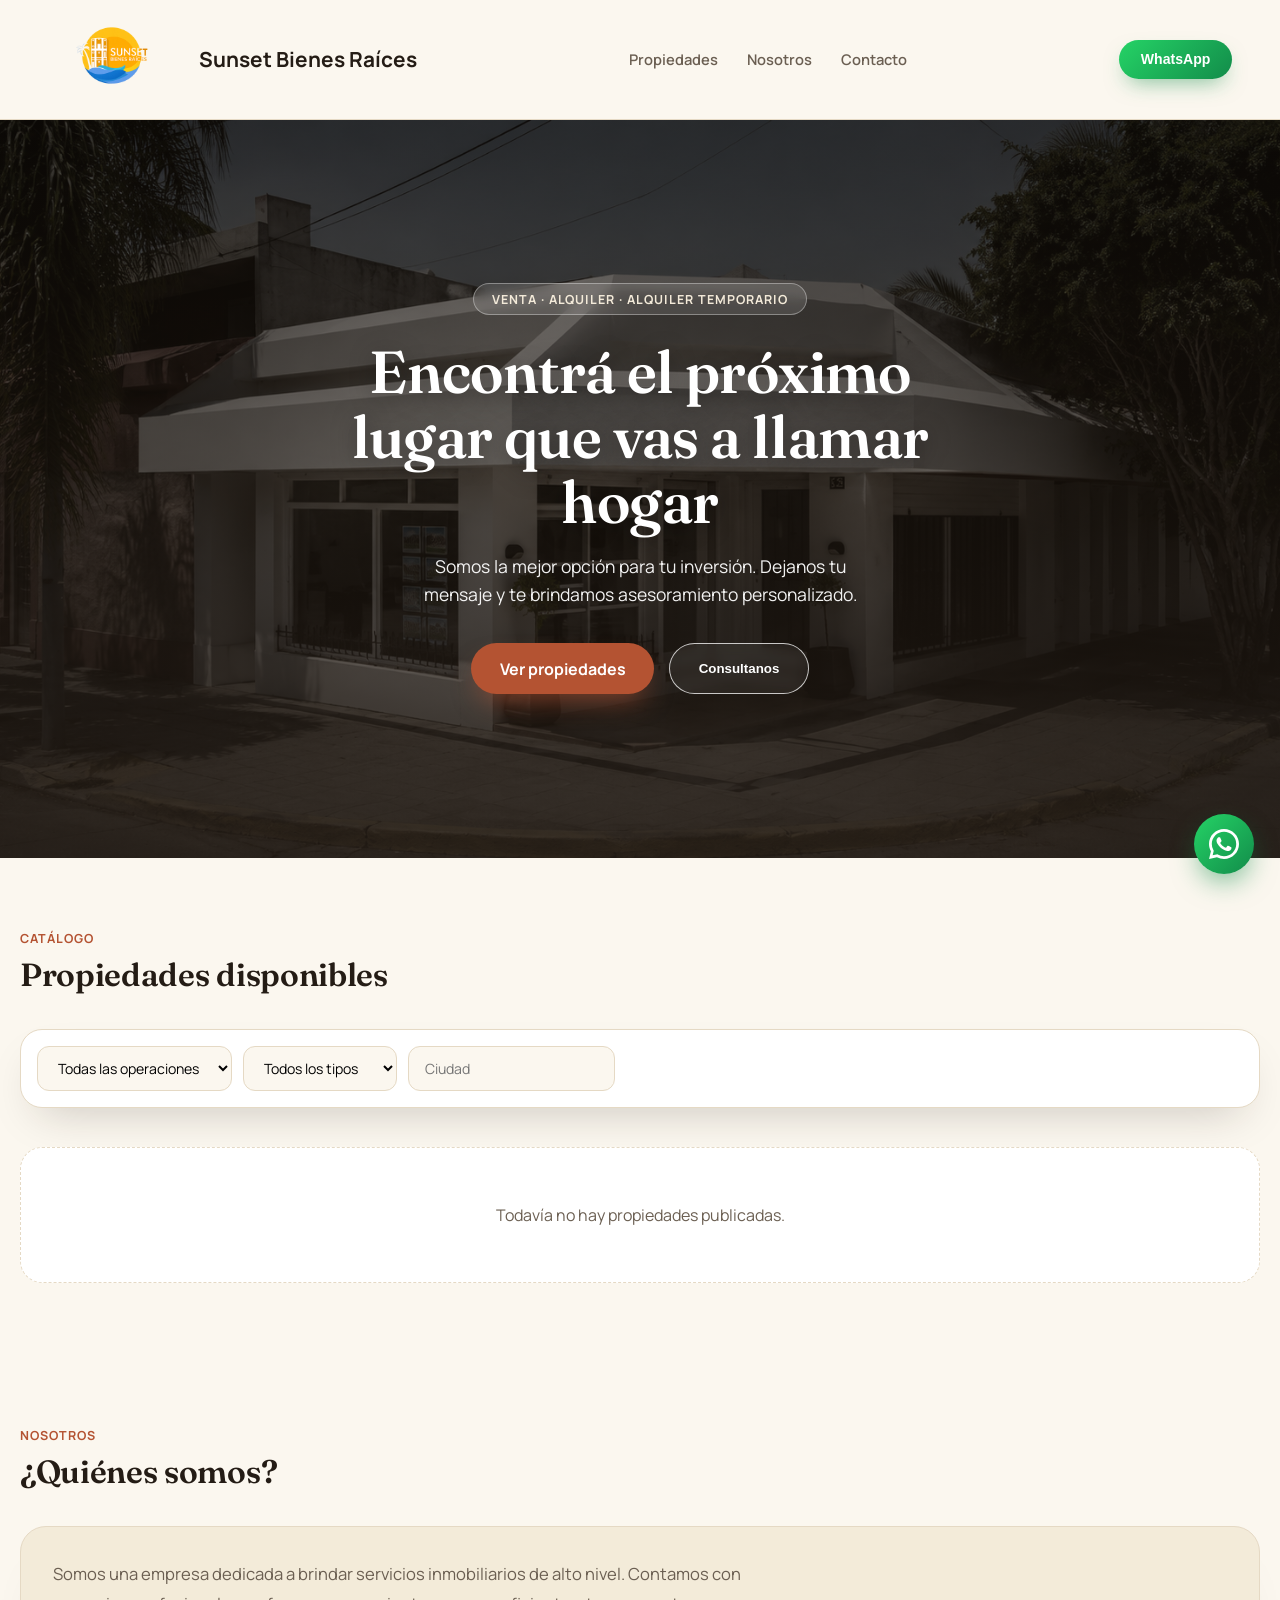
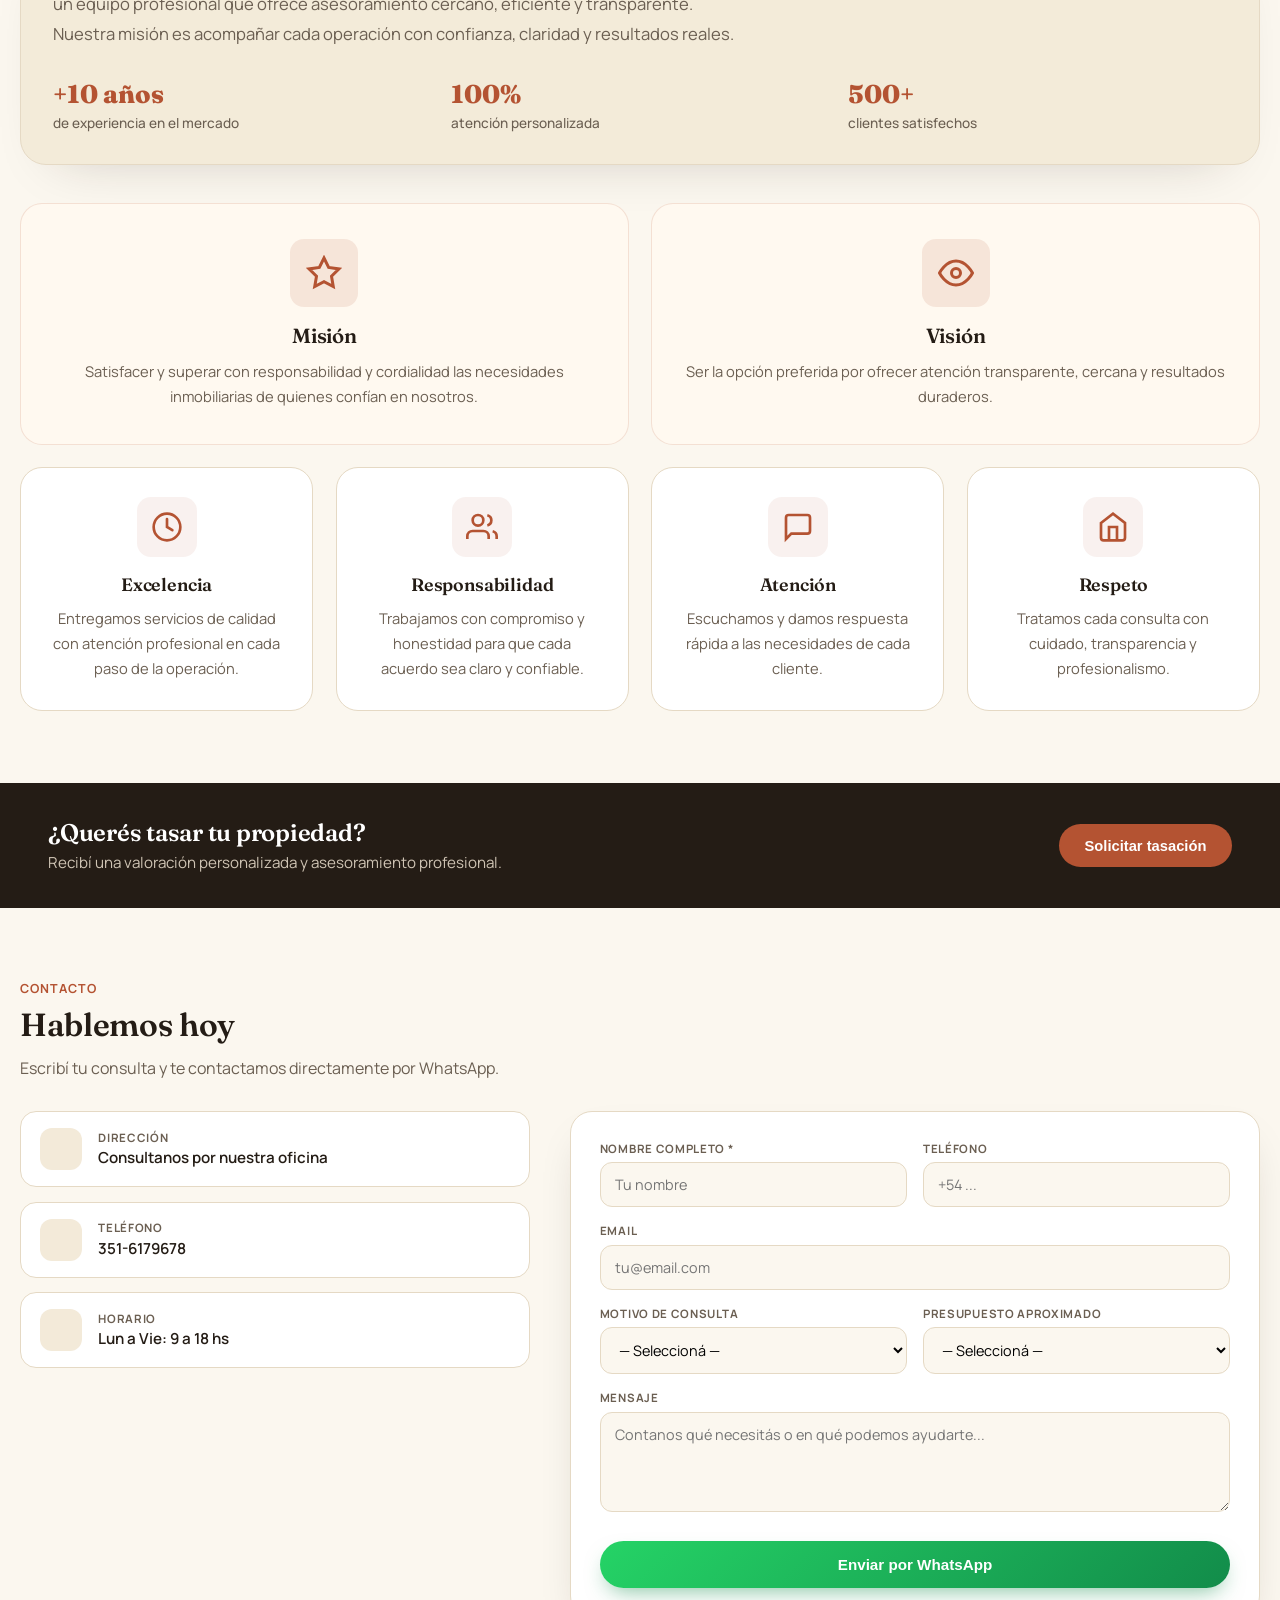
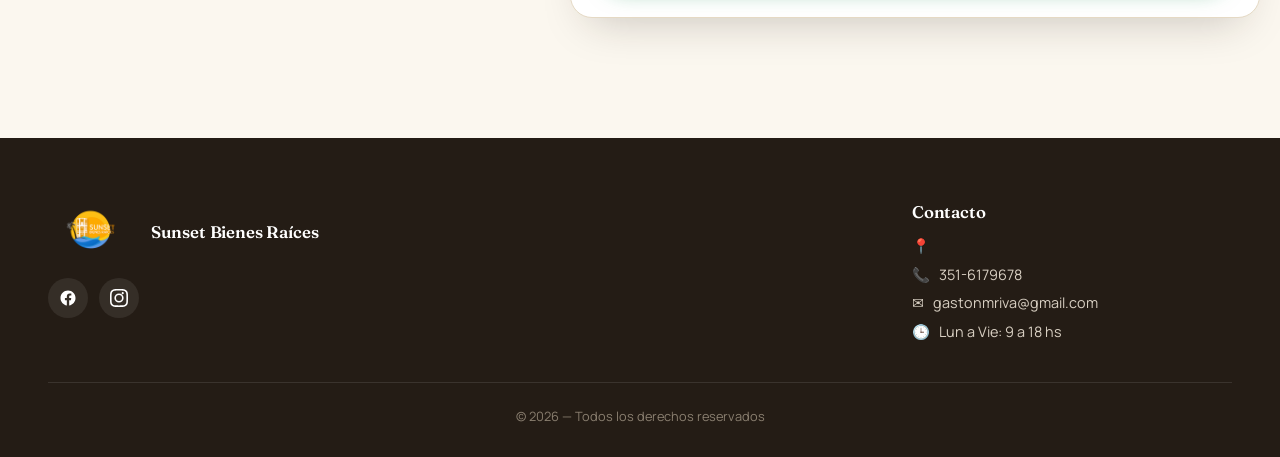
==== commit 8a421662: "COMMIT 1" ====
--- a/sitio-web.html
+++ b/sitio-web.html
@@ -41,15 +41,16 @@
 
   /* Hero */
   .hero { position: relative; min-height: 82vh; background-size: cover; background-position: center; display: flex; align-items: center; overflow: hidden; }
-  .hero::after { content: ''; position: absolute; inset: 0; background: linear-gradient(160deg, rgba(36,28,21,.25) 0%, rgba(36,28,21,.55) 60%, rgba(36,28,21,.88) 100%); }
-  .hero-content { position: relative; z-index: 1; color: #fff; padding: 2rem 1.75rem; width: 100%; margin: 0 auto; max-width: 780px; }
-  .hero-eyebrow { display: inline-flex; align-items: center; background: rgba(255,255,255,.14); border: 1px solid rgba(255,255,255,.3); color: #f3ead9; padding: .4rem 1rem; border-radius: 999px; font-size: .78rem; font-weight: 700; letter-spacing: .06em; text-transform: uppercase; margin-bottom: 1.4rem; }
-  .hero-content h1 { font-size: clamp(2.4rem, 5.5vw, 4rem); margin: 0 0 1rem; font-weight: 600; line-height: 1.06; }
-  .hero-content p { font-size: 1.15rem; opacity: .92; margin: 0 0 2rem; max-width: 520px; }
-  .hero-actions { display: flex; gap: .9rem; flex-wrap: wrap; }
-  .btn-primary { display: inline-flex; align-items: center; gap: .5rem; background: var(--clay); color: #fff; padding: .9rem 1.8rem; border-radius: 999px; font-weight: 700; box-shadow: 0 14px 28px -10px rgba(180,83,50,.7); }
-  .btn-primary:hover { background: var(--clay-dark); }
-  .btn-outline { display: inline-flex; align-items: center; gap: .5rem; border: 1.5px solid rgba(255,255,255,.7); color: #fff; padding: .9rem 1.8rem; border-radius: 999px; font-weight: 700; }
+  .hero::after { content: ''; position: absolute; inset: 0; background: linear-gradient(180deg, rgba(20,15,10,.55) 0%, rgba(28,21,14,.6) 45%, rgba(36,28,21,.82) 100%); }
+  .hero-content { position: relative; z-index: 1; color: #fff; padding: 2rem 1.75rem; width: 100%; margin: 0 auto; max-width: 700px; text-align: center; display: flex; flex-direction: column; align-items: center; }
+  .hero-eyebrow { display: inline-flex; align-items: center; background: rgba(255,255,255,.12); backdrop-filter: blur(6px); border: 1px solid rgba(255,255,255,.35); color: #f3ead9; padding: .4rem 1.1rem; border-radius: 999px; font-size: .78rem; font-weight: 700; letter-spacing: .08em; text-transform: uppercase; margin-bottom: 1.5rem; }
+  .hero-content h1 { font-size: clamp(2.4rem, 5.5vw, 3.7rem); margin: 0 0 1.1rem; font-weight: 600; line-height: 1.1; text-shadow: 0 4px 24px rgba(0,0,0,.35); }
+  .hero-content p { font-size: 1.1rem; opacity: .94; margin: 0 0 2.2rem; max-width: 480px; line-height: 1.6; }
+  .hero-actions { display: flex; gap: .9rem; flex-wrap: wrap; justify-content: center; }
+  .btn-primary { display: inline-flex; align-items: center; gap: .5rem; background: var(--clay); color: #fff; padding: .9rem 1.8rem; border-radius: 999px; font-weight: 700; box-shadow: 0 14px 28px -10px rgba(180,83,50,.7); transition: transform .2s, box-shadow .2s, background .2s; }
+  .btn-primary:hover { background: var(--clay-dark); transform: translateY(-2px); box-shadow: 0 18px 34px -10px rgba(180,83,50,.8); }
+  .btn-outline { display: inline-flex; align-items: center; gap: .5rem; background: rgba(255,255,255,.06); backdrop-filter: blur(6px); border: 1.5px solid rgba(255,255,255,.75); color: #fff; padding: .9rem 1.8rem; border-radius: 999px; font-weight: 700; transition: transform .2s, background .2s, color .2s; }
+  .btn-outline:hover { background: #fff; color: var(--ink); transform: translateY(-2px); }
 
   /* Sections */
   .section { padding: 4.5rem 0; }
@@ -79,13 +80,17 @@
   /* Footer */
   .site-footer { background: var(--ink); color: #d8cfc2; padding: 4rem 0 2rem; margin-top: 3rem; }
   .site-footer h4 { color: #fff; margin: 0 0 .9rem; font-size: 1.05rem; }
-  .footer-grid { display: grid; grid-template-columns: repeat(auto-fit, minmax(220px, 1fr)); gap: 2rem; padding-bottom: 2rem; border-bottom: 1px solid rgba(255,255,255,.1); }
+  .footer-grid { display: flex; justify-content: space-between; align-items: flex-start; flex-wrap: wrap; gap: 3rem; padding-bottom: 2rem; border-bottom: 1px solid rgba(255,255,255,.1); }
+  .footer-grid > div { flex: 1 1 300px; max-width: 380px; }
+  .footer-grid > div:last-child { max-width: 320px; }
   .footer-logo { display: flex; align-items: center; gap: .8rem; margin-bottom: .9rem; }
   .footer-logo img { height: 60px; width: auto; max-width: 140px; object-fit: contain; }
   .footer-bottom { padding-top: 1.5rem; text-align: center; font-size: .8rem; color: #8a7f70; }
 
   /* WhatsApp float */
-  .wa-float { position: fixed; bottom: 1.6rem; right: 1.6rem; z-index: 40; background: linear-gradient(135deg,#25d366,#128c4a); color: #fff; width: 62px; height: 62px; border-radius: 50%; display: flex; align-items: center; justify-content: center; box-shadow: 0 12px 28px -6px rgba(18,140,74,.6); font-size: 1.7rem; border: none; cursor: pointer; }
+  .wa-float { position: fixed; bottom: 1.6rem; right: 1.6rem; z-index: 40; background: linear-gradient(135deg,#25d366,#128c4a); color: #fff; width: 60px; height: 60px; border-radius: 50%; display: flex; align-items: center; justify-content: center; box-shadow: 0 12px 28px -6px rgba(18,140,74,.6); border: none; cursor: pointer; transition: transform .2s, box-shadow .2s; }
+  .wa-float:hover { transform: translateY(-3px) scale(1.05); box-shadow: 0 16px 34px -6px rgba(18,140,74,.7); }
+  .wa-float svg { width: 30px; height: 30px; fill: #fff; }
 
   /* Property detail "page" section */
   .detail-overlay { position: fixed; inset: 0; background: var(--bg); z-index: 50; overflow-y: auto; display: none; }
@@ -163,19 +168,48 @@
 
   /* Nosotros */
   .nosotros-panel { background: rgba(243,234,217,.95); border: 1px solid var(--line); border-radius: calc(var(--r) + 4px); padding: 2rem; box-shadow: 0 26px 55px -38px rgba(36,28,21,.25); margin-bottom: 2.4rem; }
-  .nosotros-intro { max-width: 700px; color: var(--ink-soft); font-size: 1.04rem; line-height: 1.8; margin: 0; }
-  .valores-grid { display: grid; grid-template-columns: repeat(auto-fit, minmax(240px, 1fr)); gap: 1.4rem; }
-  .valor-card { background: var(--surface); border: 1px solid var(--line); border-radius: var(--r); padding: 1.6rem; transition: transform .25s, box-shadow .25s, border-color .25s; }
-  .valor-card:hover { transform: translateY(-5px); box-shadow: 0 22px 40px -24px rgba(36,28,21,.18); border-color: rgba(180,83,50,.22); }
-  .valor-card .valor-icon { display: none; }
-  .valor-card h4 { margin: 0 0 .65rem; font-size: 1.12rem; }
-  .valor-card p { margin: 0; color: var(--ink-soft); font-size: .95rem; line-height: 1.75; }
-  .valor-card.mv { background: #fff9f0; border-color: rgba(180,83,50,.15); }
-
-  /* Footer extras */
+  .nosotros-intro { max-width: 700px; color: var(--ink-soft); font-size: 1.04rem; line-height: 1.8; margin: 0 0 1.8rem; }
+  .nosotros-stats { display: grid; grid-template-columns: repeat(auto-fit, minmax(180px, 1fr)); gap: 1.2rem; margin: 0; }
+  .nosotros-stats div { display: flex; flex-direction: column; gap: .25rem; }
+  .nosotros-stats strong { font-size: 1.6rem; color: var(--clay); font-weight: 800; font-family: 'Fraunces', serif; }
+  .nosotros-stats span { font-size: .85rem; color: var(--ink-soft); font-weight: 500; }
+  .mv-grid { display: grid; grid-template-columns: repeat(auto-fit, minmax(260px, 1fr)); gap: 1.4rem; margin-bottom: 1.4rem; }
+  .valores-grid { display: grid; grid-template-columns: repeat(4, 1fr); gap: 1.4rem; }
+  .valor-card { background: var(--surface); border: 1px solid var(--line); border-radius: var(--r); padding: 1.8rem; transition: transform .25s, box-shadow .25s, border-color .25s; text-align: center; }
+  .valor-card:hover { transform: translateY(-8px); box-shadow: 0 26px 50px -28px rgba(36,28,21,.25); border-color: rgba(180,83,50,.35); }
+  .valor-card .valor-icon { display: flex; align-items: center; justify-content: center; width: 60px; height: 60px; margin: 0 auto 1rem; background: rgba(180,83,50,.08); border-radius: 14px; color: var(--clay); flex-shrink: 0; }
+  .valor-card .valor-icon svg { width: 32px; height: 32px; stroke: var(--clay); }
+  .valor-card h4 { margin: 0 0 .65rem; font-size: 1.12rem; color: var(--ink); }
+  .valor-card p { margin: 0; color: var(--ink-soft); font-size: .92rem; line-height: 1.7; }
+  .valor-card.mv { background: #fff9f0; border-color: rgba(180,83,50,.15); padding: 2.2rem 1.8rem; }
+  .valor-card.mv .valor-icon { background: rgba(180,83,50,.12); width: 68px; height: 68px; }
+  .valor-card.mv .valor-icon svg { width: 36px; height: 36px; }
+  .valor-card.mv h4 { font-size: 1.28rem; }
+  @media (max-width: 860px) {
+    .valores-grid { grid-template-columns: repeat(2, 1fr); }
+  }
+  @media (max-width: 520px) {
+    .valores-grid { grid-template-columns: 1fr; }
+  }
+
+  /* Metodología */
+  .metodologia-intro { max-width: 720px; margin-bottom: 2.5rem; }
+  .metodologia-intro .eyebrow { color: var(--clay); font-weight: 700; font-size: .78rem; letter-spacing: .08em; text-transform: uppercase; display: block; margin-bottom: .5rem; }
+  .metodologia-intro h2 { font-size: 2rem; margin: 0 0 .8rem; }
+  .metodologia-intro p { margin: 0; color: var(--ink-soft); font-size: 1rem; line-height: 1.7; }
+  .metodologia-intro h2 em { font-style: italic; color: var(--clay); }
+  .procesos-grid { display: grid; grid-template-columns: repeat(auto-fit, minmax(250px, 1fr)); gap: 1.5rem; }
+  .proceso-card { background: var(--surface); border: 1px solid var(--line); border-radius: var(--r); padding: 2rem 1.6rem; transition: transform .25s, box-shadow .25s, border-color .25s; position: relative; }
+  .proceso-card:hover { transform: translateY(-6px); box-shadow: 0 24px 48px -24px rgba(36,28,21,.2); border-color: rgba(180,83,50,.25); }
+  .proceso-num { font-size: 3.2rem; font-weight: 800; font-family: 'Fraunces', serif; color: rgba(180,83,50,.12); line-height: 1; margin-bottom: .8rem; }
+  .proceso-icon { display: flex; align-items: center; justify-content: center; width: 56px; height: 56px; background: rgba(180,83,50,.08); border-radius: 12px; margin-bottom: 1.2rem; }
+  .proceso-icon svg { width: 28px; height: 28px; stroke: var(--clay); }
+  .proceso-card h4 { margin: 0 0 .8rem; font-size: 1.1rem; color: var(--ink); }
+  .proceso-card p { margin: 0; color: var(--ink-soft); font-size: .92rem; line-height: 1.7; }
   .footer-social { display: flex; gap: .7rem; margin-top: 1rem; }
-  .footer-social a { width: 40px; height: 40px; border-radius: 50%; background: rgba(255,255,255,.08); display: flex; align-items: center; justify-content: center; font-size: 1.05rem; transition: background .15s, transform .15s; }
+  .footer-social a { width: 40px; height: 40px; border-radius: 50%; background: rgba(255,255,255,.08); display: flex; align-items: center; justify-content: center; transition: background .15s, transform .15s; }
   .footer-social a:hover { background: var(--clay); transform: translateY(-2px); }
+  .footer-social a svg { width: 18px; height: 18px; fill: #fff; }
   .footer-contact-line { display: flex; align-items: center; gap: .55rem; font-size: .9rem; margin: 0 0 .6rem; }
 </style>
 </head>
@@ -243,39 +277,55 @@
     </div>
   </div>
 
-  <div class="valores-grid">
+  <div class="mv-grid">
     <div class="valor-card mv">
-      <div class="valor-icon"></div>
+      <div class="valor-icon">
+        <svg viewBox="0 0 24 24" fill="none" stroke="currentColor" stroke-width="2"><path d="M12 2l3.09 6.26L22 9.27l-5 4.87 1.18 6.88L12 17.77l-6.18 3.25L7 14.14 2 9.27l6.91-1.01L12 2z"/></svg>
+      </div>
       <h4>Misión</h4>
       <p>Satisfacer y superar con responsabilidad y cordialidad las necesidades inmobiliarias de quienes confían en nosotros.</p>
     </div>
     <div class="valor-card mv">
-      <div class="valor-icon"></div>
+      <div class="valor-icon">
+        <svg viewBox="0 0 24 24" fill="none" stroke="currentColor" stroke-width="2"><path d="M1 12s4-8 11-8 11 8 11 8-4 8-11 8-11-8-11-8z"/><circle cx="12" cy="12" r="3"/></svg>
+      </div>
       <h4>Visión</h4>
       <p>Ser la opción preferida por ofrecer atención transparente, cercana y resultados duraderos.</p>
     </div>
+  </div>
+
+  <div class="valores-grid">
     <div class="valor-card">
-      <div class="valor-icon"></div>
+      <div class="valor-icon">
+        <svg viewBox="0 0 24 24" fill="none" stroke="currentColor" stroke-width="2"><path d="M12 2C6.48 2 2 6.48 2 12s4.48 10 10 10 10-4.48 10-10S17.52 2 12 2z"/><path d="M12 6v6l4 2.4" stroke-linecap="round"/></svg>
+      </div>
       <h4>Excelencia</h4>
       <p>Entregamos servicios de calidad con atención profesional en cada paso de la operación.</p>
     </div>
     <div class="valor-card">
-      <div class="valor-icon"></div>
+      <div class="valor-icon">
+        <svg viewBox="0 0 24 24" fill="none" stroke="currentColor" stroke-width="2"><path d="M17 21v-2a4 4 0 0 0-4-4H5a4 4 0 0 0-4 4v2"/><circle cx="9" cy="7" r="4"/><path d="M23 21v-2a4 4 0 0 0-3-3.87"/><path d="M16 3.13a4 4 0 0 1 0 7.75"/></svg>
+      </div>
       <h4>Responsabilidad</h4>
       <p>Trabajamos con compromiso y honestidad para que cada acuerdo sea claro y confiable.</p>
     </div>
     <div class="valor-card">
-      <div class="valor-icon"></div>
+      <div class="valor-icon">
+        <svg viewBox="0 0 24 24" fill="none" stroke="currentColor" stroke-width="2"><path d="M21 15a2 2 0 0 1-2 2H7l-4 4V5a2 2 0 0 1 2-2h14a2 2 0 0 1 2 2z"/></svg>
+      </div>
       <h4>Atención</h4>
       <p>Escuchamos y damos respuesta rápida a las necesidades de cada cliente.</p>
     </div>
     <div class="valor-card">
-      <div class="valor-icon"></div>
+      <div class="valor-icon">
+        <svg viewBox="0 0 24 24" fill="none" stroke="currentColor" stroke-width="2"><path d="M3 9l9-7 9 7v11a2 2 0 0 1-2 2H5a2 2 0 0 1-2-2z"/><polyline points="9 22 9 12 15 12 15 22"/></svg>
+      </div>
       <h4>Respeto</h4>
       <p>Tratamos cada consulta con cuidado, transparencia y profesionalismo.</p>
     </div>
   </div>
 </section>
+
 
 <section class="cta-tasacion">
   <div class="container">
@@ -357,8 +407,12 @@
         <div class="footer-logo"><img id="footerLogo" src="img/logo/logo.png" alt="Logo"><h4 id="footerNombre" style="margin:0">Sunset Bienes Raíces</h4></div>
         <p id="footerDescripcion" style="font-size:.9rem;line-height:1.6"></p>
         <div class="footer-social">
-          <a href="https://www.facebook.com/sunsetmiramar/" target="_blank" rel="noopener" aria-label="Facebook">FB</a>
-          <a href="https://www.instagram.com/sunsetmiramar/" target="_blank" rel="noopener" aria-label="Instagram">IG</a>
+          <a href="https://www.facebook.com/sunsetmiramar/" target="_blank" rel="noopener" aria-label="Facebook">
+            <svg viewBox="0 0 24 24" aria-hidden="true"><path d="M22 12.06C22 6.5 17.52 2 12 2S2 6.5 2 12.06c0 5.02 3.66 9.18 8.44 9.94v-7.03H7.9v-2.91h2.54V9.85c0-2.51 1.49-3.9 3.77-3.9 1.09 0 2.24.2 2.24.2v2.46h-1.26c-1.24 0-1.63.77-1.63 1.56v1.89h2.78l-.44 2.91h-2.34V22c4.78-.76 8.44-4.92 8.44-9.94z"/></svg>
+          </a>
+          <a href="https://www.instagram.com/sunsetmiramar/" target="_blank" rel="noopener" aria-label="Instagram">
+            <svg viewBox="0 0 24 24" aria-hidden="true"><path d="M12 2.16c3.2 0 3.58.01 4.85.07 1.17.05 1.8.25 2.23.41.56.22.96.48 1.38.9.42.42.68.82.9 1.38.16.42.36 1.06.41 2.23.06 1.27.07 1.65.07 4.85s-.01 3.58-.07 4.85c-.05 1.17-.25 1.8-.41 2.23-.22.56-.48.96-.9 1.38-.42.42-.82.68-1.38.9-.42.16-1.06.36-2.23.41-1.27.06-1.65.07-4.85.07s-3.58-.01-4.85-.07c-1.17-.05-1.8-.25-2.23-.41-.56-.22-.96-.48-1.38-.9-.42-.42-.68-.82-.9-1.38-.16-.42-.36-1.06-.41-2.23-.06-1.27-.07-1.65-.07-4.85s.01-3.58.07-4.85c.05-1.17.25-1.8.41-2.23.22-.56.48-.96.9-1.38.42-.42.82-.68 1.38-.9.42-.16 1.06-.36 2.23-.41 1.27-.06 1.65-.07 4.85-.07M12 0C8.74 0 8.33.01 7.05.07 5.78.13 4.9.33 4.14.63c-.79.31-1.46.72-2.13 1.38C1.35 2.68.94 3.35.63 4.14c-.3.76-.5 1.64-.56 2.91C.01 8.33 0 8.74 0 12s.01 3.67.07 4.95c.06 1.27.26 2.15.56 2.91.31.79.72 1.46 1.38 2.13.67.66 1.34 1.07 2.13 1.38.76.3 1.64.5 2.91.56 1.28.06 1.69.07 4.95.07s3.67-.01 4.95-.07c1.27-.06 2.15-.26 2.91-.56.79-.31 1.46-.72 2.13-1.38.66-.67 1.07-1.34 1.38-2.13.3-.76.5-1.64.56-2.91.06-1.28.07-1.69.07-4.95s-.01-3.67-.07-4.95c-.06-1.27-.26-2.15-.56-2.91-.31-.79-.72-1.46-1.38-2.13C21.32 1.35 20.65.94 19.86.63c-.76-.3-1.64-.5-2.91-.56C15.67.01 15.26 0 12 0zm0 5.84A6.16 6.16 0 1 0 18.16 12 6.16 6.16 0 0 0 12 5.84zm0 10.16A4 4 0 1 1 16 12a4 4 0 0 1-4 4zm6.4-10.4a1.44 1.44 0 1 1-1.44-1.44 1.44 1.44 0 0 1 1.44 1.44z"/></svg>
+          </a>
         </div>
       </div>
       <div>
@@ -373,7 +427,9 @@
   </div>
 </footer>
 
-<button class="wa-float" id="btnWhatsappFloat">Chat</button>
+<button class="wa-float" id="btnWhatsappFloat" aria-label="Chatear por WhatsApp">
+  <svg viewBox="0 0 32 32" aria-hidden="true"><path d="M16.004 0C7.163 0 0 7.163 0 16.004c0 2.823.738 5.474 2.03 7.777L.06 32l8.4-1.94a15.93 15.93 0 0 0 7.544 1.917h.007C24.85 31.977 32 24.815 32 15.973 32 7.132 24.845 0 16.004 0zm0 29.02h-.006a13 13 0 0 1-6.63-1.815l-.476-.283-4.985 1.152 1.177-4.86-.31-.5A12.94 12.94 0 0 1 2.98 15.99c0-7.19 5.85-13.04 13.028-13.04 3.48 0 6.75 1.356 9.21 3.82a12.94 12.94 0 0 1 3.815 9.207c0 7.19-5.85 13.04-13.03 13.04zm7.15-9.77c-.392-.196-2.316-1.144-2.676-1.276-.36-.13-.622-.196-.884.196s-1.014 1.276-1.243 1.538-.458.294-.85.098c-.392-.196-1.656-.61-3.155-1.947-1.166-1.04-1.955-2.325-2.184-2.717-.228-.392-.024-.604.172-.8.176-.176.392-.458.588-.687.196-.228.26-.392.392-.653.13-.262.065-.49-.033-.687-.098-.196-.884-2.13-1.212-2.917-.32-.767-.645-.663-.884-.675-.228-.01-.49-.012-.752-.012s-.687.098-1.047.49c-.36.392-1.373 1.343-1.373 3.276s1.406 3.8 1.602 4.062c.196.262 2.766 4.223 6.702 5.922.936.404 1.667.646 2.237.826.94.299 1.795.257 2.472.156.754-.113 2.316-.947 2.643-1.86.327-.914.327-1.696.229-1.86-.098-.163-.36-.262-.752-.458z"/></svg>
+</button>
 
 <!-- Sección de detalle de propiedad (se abre como "página" aparte) -->
 <div class="detail-overlay" id="detailOverlay">
